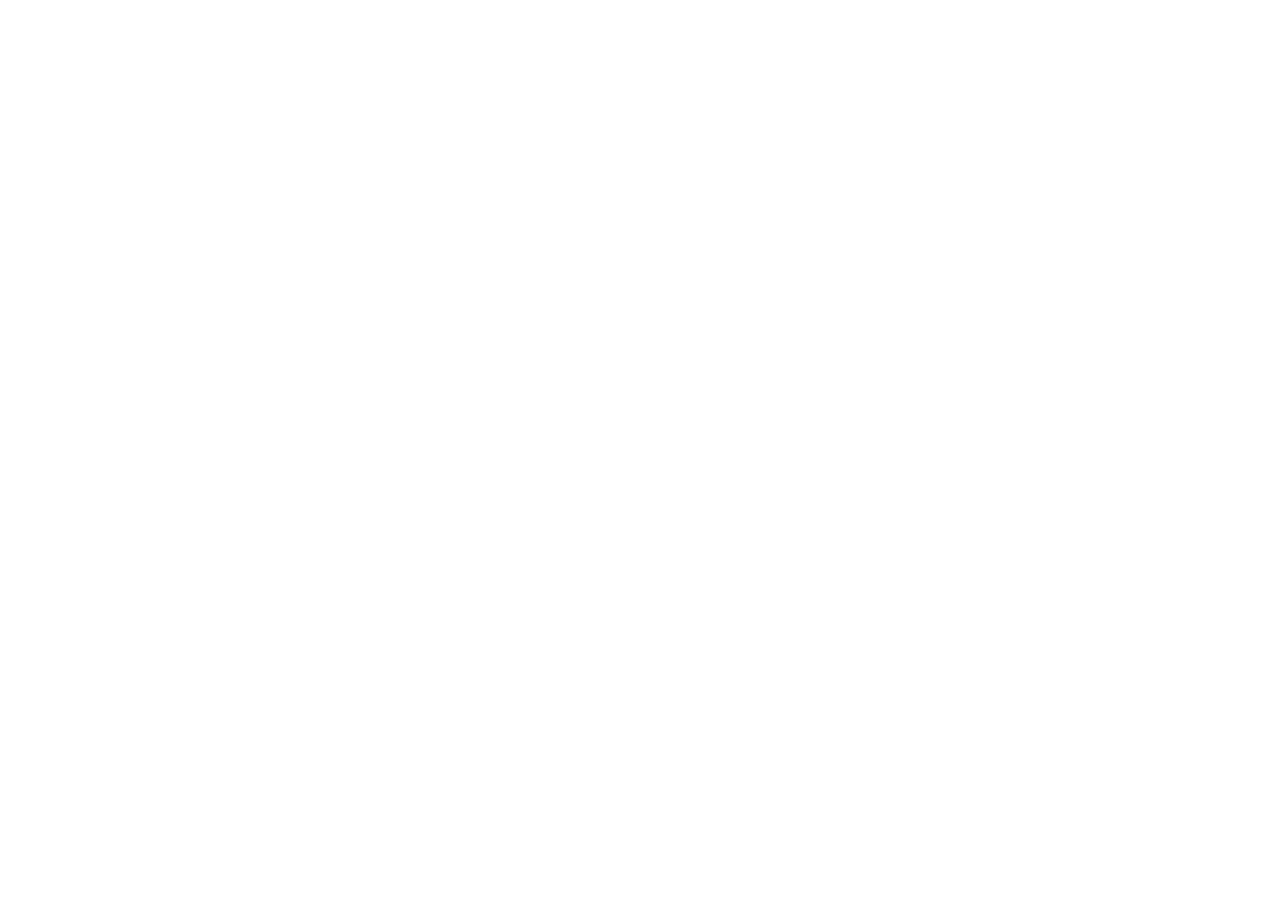
==== index.html @ 3af9a2d9 "Vale failinime korrigeerimine" ====
<!DOCTYPE html>
<html lang="en">
<head>
    <meta charset="UTF-8">
    <meta name="viewport" content="width=device-width, initial-scale=1.0">
    <link rel="stylesheet" href="/styles.css">
    <title>Kriisiplaan</title>
</head>
<body>
    
</body>
</html>
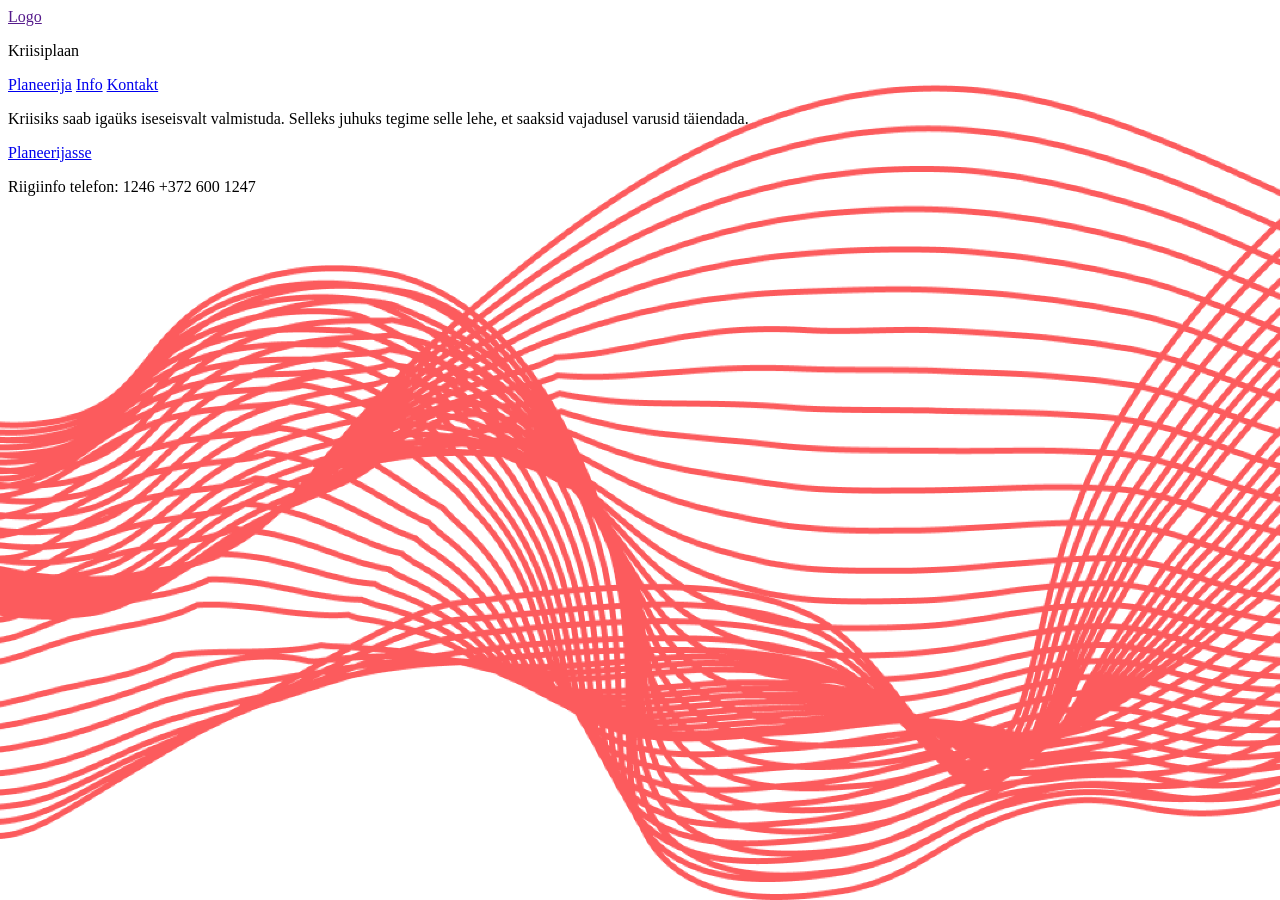
==== commit 7551e44a: "Initial index.html" ====
--- a/index.html
+++ b/index.html
@@ -1,12 +1,33 @@
 <!DOCTYPE html>
 <html lang="en">
-<head>
-    <meta charset="UTF-8">
-    <meta name="viewport" content="width=device-width, initial-scale=1.0">
-    <link rel="stylesheet" href="/styles.css">
-    <title>Kriisiplaan</title>
-</head>
-<body>
-    
-</body>
+    <head>
+        <meta charset="UTF-8">
+        <meta name="viewport" content="width=device-width, initial-scale=1.0">
+        <link rel="stylesheet" href="/style.css">
+        <title>Kriisiplaan</title>
+    </head>
+    <body>
+
+        <header>
+            <nav class="container">
+                <a class="logo" href="">Logo</a>
+                <p>Kriisiplaan</p>
+                <div class="links">
+                    <a href="planeerija.html">Planeerija</a>
+                    <a href="info.html">Info</a>
+                    <a href="kontakt.html">Kontakt</a>
+                </div>
+            </nav>
+
+            <section>
+                <p>Kriisiks saab igaüks iseseisvalt valmistuda. Selleks juhuks tegime selle lehe, et saaksid vajadusel varusid täiendada.</p>
+                <a href="planeerija.html">Planeerijasse</a>
+            </section>
+        </main>
+
+        <footer>
+            <p>Riigiinfo telefon: 1246
++372 600 1247</p>
+        </footer>
+    </body>
 </html>
--- a/style.css
+++ b/style.css
@@ -0,0 +1,3 @@
+body {
+    background: url("assets/background.png") center / cover no-repeat fixed;
+}
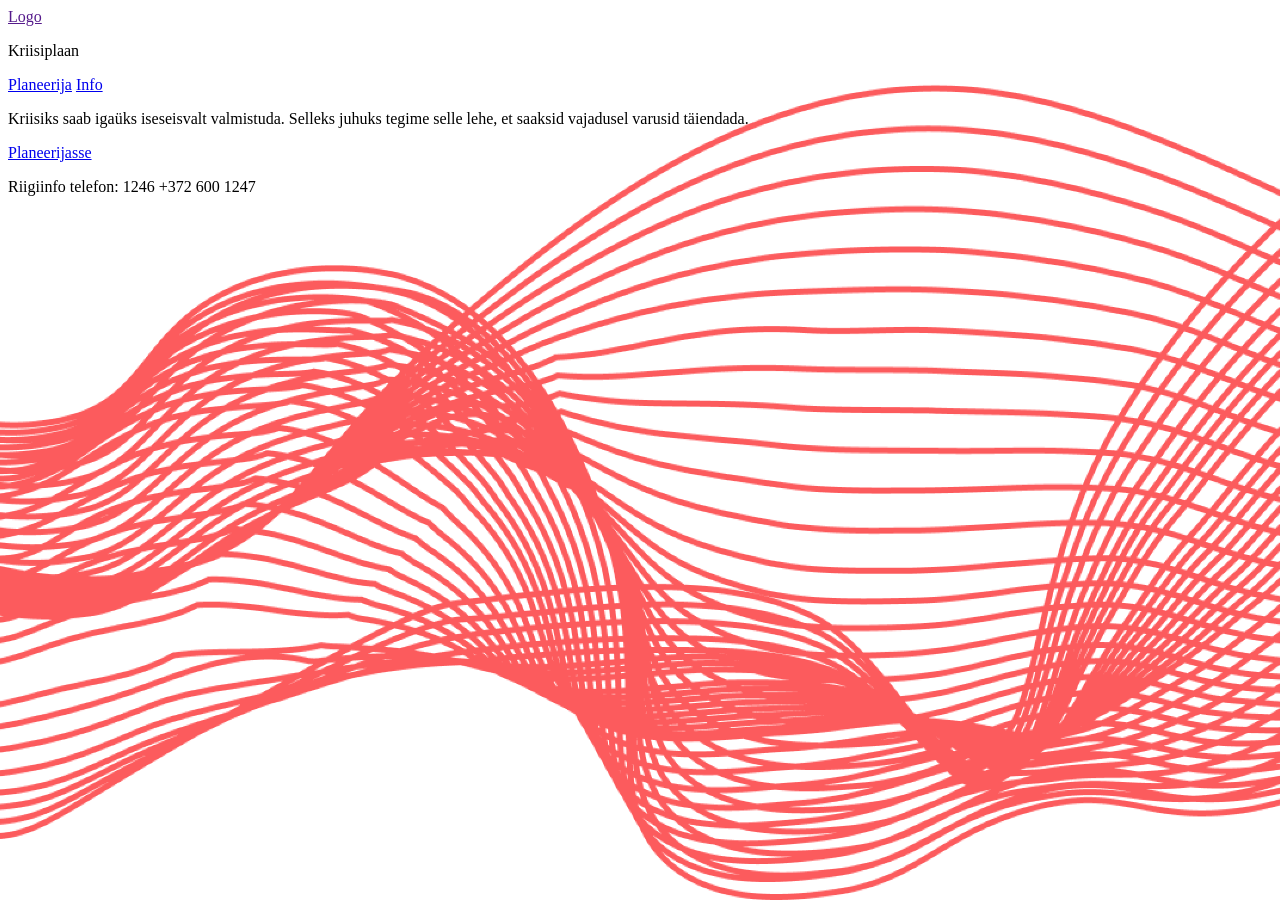
==== commit b969a2c9: "Update: from 3 to 2 subpages" ====
--- a/index.html
+++ b/index.html
@@ -14,8 +14,7 @@
                 <p>Kriisiplaan</p>
                 <div class="links">
                     <a href="planeerija.html">Planeerija</a>
-                    <a href="info.html">Info</a>
-                    <a href="kontakt.html">Kontakt</a>
+                    <a href="lisainfo.html">Info</a>
                 </div>
             </nav>
 
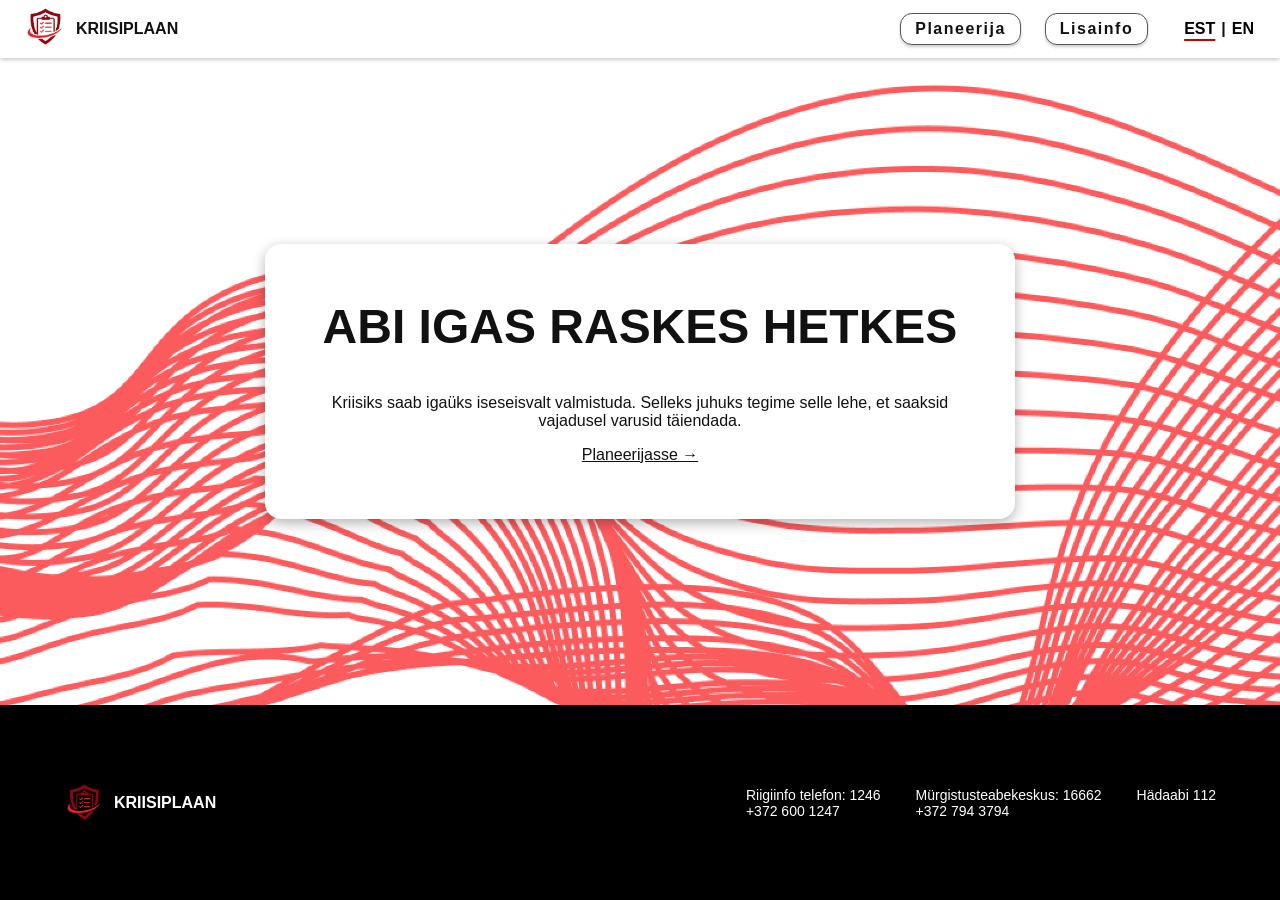
==== commit ec826800: "Big update" ====
--- a/index.html
+++ b/index.html
@@ -1,32 +1,78 @@
+
 <!DOCTYPE html>
-<html lang="en">
-    <head>
-        <meta charset="UTF-8">
-        <meta name="viewport" content="width=device-width, initial-scale=1.0">
-        <link rel="stylesheet" href="/style.css">
-        <title>Kriisiplaan</title>
-    </head>
-    <body>
+<html lang="et">
+<head>
+    <meta charset="UTF-8">
+    <meta name="viewport" content="width=device-width, initial-scale=1.0">
+    <title>Kriisiplaan – Avaleht</title>
+    <link rel="stylesheet" href="style.css">
+    <script src="script.js" defer></script>
+</head>
 
-        <header>
-            <nav class="container">
-                <a class="logo" href="">Logo</a>
-                <p>Kriisiplaan</p>
-                <div class="links">
-                    <a href="planeerija.html">Planeerija</a>
-                    <a href="lisainfo.html">Info</a>
-                </div>
-            </nav>
+<body class="page-home">
 
-            <section>
-                <p>Kriisiks saab igaüks iseseisvalt valmistuda. Selleks juhuks tegime selle lehe, et saaksid vajadusel varusid täiendada.</p>
-                <a href="planeerija.html">Planeerijasse</a>
-            </section>
-        </main>
+    <header>
+        <div class="brand">
+            <a href="index.html">
+                <img src="assets/logo-removebg-preview.png"
+                     alt="Kriisiplaan logo"
+                     class="logo">
+            </a>
+            <span>KRIISIPLAAN</span>
+        </div>
 
-        <footer>
-            <p>Riigiinfo telefon: 1246
-+372 600 1247</p>
-        </footer>
-    </body>
-</html>+        <nav>
+            <a href="planeerija.html">Planeerija</a>
+            <a href="lisainfo.html">Lisainfo</a>
+        </nav>
+
+        <div class="language">
+            <button type="button" class="active" lang="et">EST</button>
+            <span>|</span>
+            <button type="button" lang="en">EN</button>
+        </div>
+    </header>
+
+    <main>
+        <div class="wave-background" aria-hidden="true"></div>
+
+        <section class="hero">
+            <h1>ABI IGAS RASKES HETKES</h1>
+
+            <p>
+                Kriisiks saab igaüks iseseisvalt valmistuda.
+                Selleks juhuks tegime selle lehe, et saaksid
+                vajadusel varusid täiendada.
+            </p>
+
+            <a href="planeerija.html" class="hero-link">
+                Planeerijasse &rarr;
+            </a>
+        </section>
+    </main>
+
+    <footer>
+        <div class="footer-brand">
+            <img src="assets/logo-removebg-preview.png"
+                 alt="Kriisiplaan logo"
+                 class="logo">
+            <span>KRIISIPLAAN</span>
+        </div>
+
+        <div class="footer-contacts">
+            <p>
+                Riigiinfo telefon: 1246<br>
+                +372 600 1247
+            </p>
+
+            <p>
+                Mürgistusteabekeskus: 16662<br>
+                +372 794 3794
+            </p>
+
+            <p>Hädaabi 112</p>
+        </div>
+    </footer>
+
+</body>
+</html>
--- a/style.css
+++ b/style.css
@@ -1,3 +1,776 @@
+/* =========================================
+   KRIISIPLAAN – ÜHINE STYLE.CSS
+   index.html
+   planeerija.html
+   lisainfo.html
+========================================= */
+
+/* VÄRVID JA MUUTUJAD */
+
+:root {
+    --primary: #c60000;
+    --primary-dark: #900000;
+    --primary-light: #ff555b;
+
+    --background: #ffffff;
+    --surface: #ffffff;
+    --surface-light: #fff5f5;
+
+    --text: #111111;
+    --text-muted: #555555;
+
+    --border: #dddddd;
+    --shadow: 0 4px 13px rgba(0, 0, 0, 0.3);
+
+    --radius: 16px;
+    --content-width: 1200px;
+}
+
+/* =========================================
+   ÜLDISED STIILID
+========================================= */
+
+* {
+    box-sizing: border-box;
+}
+
+html {
+    scroll-behavior: smooth;
+}
+
 body {
+    margin: 0;
+    min-height: 100vh;
+
+    display: flex;
+    flex-direction: column;
+
+    font-family: Arial, Helvetica, sans-serif;
+    color: var(--text);
     background: url("assets/background.png") center / cover no-repeat fixed;
-}+}
+
+button,
+input,
+select,
+textarea {
+    font: inherit;
+}
+
+button {
+    cursor: pointer;
+}
+
+a {
+    color: inherit;
+}
+
+img {
+    max-width: 100%;
+}
+
+[hidden] {
+    display: none !important;
+}
+
+/* =========================================
+   ÜHINE PÄIS
+========================================= */
+
+header {
+    width: 100%;
+    min-height: 54px;
+
+    display: flex;
+    align-items: center;
+    justify-content: space-between;
+    gap: 24px;
+
+    padding: 6px 24px;
+    background: white;
+    box-shadow: 0 2px 4px #0003;
+
+    position: relative;
+    z-index: 10;
+}
+
+.brand,
+.footer-brand {
+    display: flex;
+    align-items: center;
+    gap: 10px;
+    font-weight: bold;
+}
+
+.brand {
+    font-size: 16px;
+}
+
+.logo {
+    width: 42px;
+    height: 42px;
+    object-fit: contain;
+}
+
+/* NAVIGATSIOON */
+
+nav {
+    display: flex;
+    align-items: center;
+    gap: 24px;
+    margin-left: auto;
+}
+
+nav a {
+    display: inline-block;
+    padding: 6px 14px;
+
+    border: 1px solid #555;
+    border-radius: 12px;
+    background: #fff;
+
+    text-decoration: none;
+    font-weight: bold;
+    letter-spacing: 1.5px;
+
+    box-shadow: 0 2px 3px #0003;
+    transition: background 0.2s;
+}
+
+nav a:hover {
+    background: var(--surface-light);
+}
+
+nav a[aria-current="page"] {
+    border-color: var(--primary);
+    color: var(--primary);
+}
+
+/* KEELEVALIK */
+
+.language {
+    display: flex;
+    align-items: center;
+    gap: 4px;
+    margin-left: 10px;
+    font-weight: bold;
+}
+
+.language button {
+    padding: 4px 2px;
+    border: none;
+    background: none;
+    font-weight: bold;
+}
+
+.language button.active {
+    text-decoration: underline var(--primary) 2px;
+    text-underline-offset: 5px;
+}
+
+/* =========================================
+   ÜHINE TAUST JA SISU
+========================================= */
+
+main {
+    position: relative;
+    flex: 1;
+    width: 100%;
+    isolation: isolate;
+}
+
+.wave-background {
+    position: absolute;
+    top: 80px;
+    left: 0;
+
+    width: 100%;
+    height: 580px;
+
+    background-image: url("images/background.svg");
+    background-repeat: no-repeat;
+    background-size: cover;
+    background-position: center;
+
+    pointer-events: none;
+    z-index: -1;
+}
+
+.container {
+    width: min(90%, var(--content-width));
+    margin-inline: auto;
+}
+
+/* ÜHINE KAARDI KUJUNDUS */
+
+.card {
+    background: var(--surface);
+    border-radius: var(--radius);
+    box-shadow: var(--shadow);
+    padding: 32px;
+}
+
+/* ÜHISED NUPUD */
+
+.btn {
+    display: inline-block;
+    padding: 12px 24px;
+
+    border: none;
+    border-radius: 8px;
+
+    text-align: center;
+    text-decoration: none;
+    font-size: 16px;
+    font-weight: bold;
+
+    transition: background 0.2s;
+}
+
+.btn-primary {
+    background: var(--primary);
+    color: white;
+}
+
+.btn-primary:hover {
+    background: var(--primary-dark);
+}
+
+.btn-secondary {
+    background: white;
+    color: var(--primary);
+    border: 1px solid var(--primary);
+}
+
+.btn-secondary:hover {
+    background: var(--surface-light);
+}
+
+/* =========================================
+   AVALEHT – index.html
+========================================= */
+
+.page-home main {
+    display: flex;
+    align-items: center;
+    justify-content: center;
+    padding: 100px 20px;
+}
+
+.hero {
+    justify-content: center;
+    position: relative;
+    z-index: 1;
+
+    max-width: 750px;
+    padding: 55px 45px;
+
+    background: white;
+    border-radius: var(--radius);
+    box-shadow: var(--shadow);
+
+    text-align: center;
+}
+
+.hero h1 {
+    margin-top: 0;
+    font-size: clamp(32px, 5vw, 48px);
+}
+
+
+.hero-actions {
+    display: flex;
+    justify-content: center;
+    flex-wrap: wrap;
+    gap: 16px;
+    margin-top: 30px;
+}
+
+/* =========================================
+   PLANEERIJA – planeerija.html
+========================================= */
+
+.page-planner main {
+    display: flex;
+    align-items: flex-start;
+    justify-content: center;
+
+    padding: 220px 20px 76px;
+}
+
+.planner {
+    position: relative;
+    z-index: 1;
+
+    width: 590px;
+    max-width: 100%;
+    min-height: 825px;
+
+    padding: 55px 40px 40px;
+
+    background: white;
+    border-radius: var(--radius);
+    box-shadow: 0 4px 13px #0008;
+}
+
+.planner h1 {
+    margin: 0 0 95px;
+    text-align: center;
+    font-size: 38px;
+}
+
+.form-content {
+    max-width: 300px;
+}
+
+.field {
+    margin-bottom: 55px;
+}
+
+.field > label {
+    display: block;
+    margin-bottom: 14px;
+    font-size: 29px;
+}
+
+/* LOENDUR */
+
+.counter {
+    display: flex;
+    align-items: center;
+    gap: 10px;
+    padding-left: 20px;
+}
+
+.counter button {
+    border: none;
+    background: transparent;
+    font-size: 32px;
+}
+
+.counter button:hover {
+    color: var(--primary);
+}
+
+.counter input {
+    width: 78px;
+    height: 44px;
+    padding: 5px;
+
+    border: none;
+    background: white;
+    box-shadow: 0 2px 9px #0003;
+
+    font-size: 29px;
+    text-align: center;
+    appearance: textfield;
+}
+
+.counter input::-webkit-inner-spin-button,
+.counter input::-webkit-outer-spin-button {
+    -webkit-appearance: none;
+    margin: 0;
+}
+
+/* LEIBKONNA VALIK */
+
+#household-button {
+    width: 248px;
+    min-height: 45px;
+    padding: 10px 16px;
+
+    border: none;
+    border-radius: 4px;
+
+    background: white;
+    text-align: left;
+    font-size: 18px;
+
+    box-shadow: 0 2px 9px #0003;
+}
+
+#household-button:hover {
+    box-shadow: 0 3px 12px #c600004d;
+}
+
+/* KRIISITÜÜBI VALIK */
+
+.crisis-select {
+    width: 248px;
+    height: 44px;
+    padding: 0 12px;
+
+    border: none;
+    border-radius: 3px;
+
+    background: white;
+    box-shadow: 0 2px 9px #0003;
+
+    font-size: 18px;
+    cursor: pointer;
+}
+
+/* PLANEERIJA NUPP */
+
+.start-button {
+    display: block;
+    margin: 95px auto 0;
+    padding: 12px 28px;
+
+    background: var(--primary);
+    color: white;
+
+    border: none;
+    border-radius: 8px;
+    font-size: 18px;
+    font-weight: bold;
+}
+
+.start-button:hover {
+    background: var(--primary-dark);
+}
+
+/* =========================================
+   LEIBKONNA MODAALAKEN
+========================================= */
+
+#household-modal {
+    width: min(90%, 440px);
+    max-height: 90vh;
+    padding: 32px;
+
+    border: none;
+    border-radius: 16px;
+    background: white;
+    color: var(--text);
+
+    box-shadow: 0 8px 35px #0005;
+}
+
+#household-modal::backdrop {
+    background: rgba(0, 0, 0, 0.55);
+}
+
+#household-modal h2 {
+    margin: 0 0 30px;
+    font-size: 26px;
+    text-align: center;
+}
+
+.modal-row {
+    display: flex;
+    align-items: center;
+    gap: 12px;
+    margin: 25px 0;
+}
+
+.modal-row label {
+    flex: 1;
+    font-size: 18px;
+}
+
+.modal-row button {
+    width: 34px;
+    height: 34px;
+
+    border: 1px solid var(--primary);
+    border-radius: 7px;
+
+    background: white;
+    color: var(--primary);
+    font-size: 23px;
+}
+
+.modal-row button:hover {
+    background: var(--primary);
+    color: white;
+}
+
+.modal-row input {
+    width: 45px;
+    padding: 5px 0;
+
+    border: none;
+    font-size: 22px;
+    text-align: center;
+    appearance: textfield;
+}
+
+#household-confirm,
+#household-cancel {
+    padding: 10px 18px;
+    border-radius: 7px;
+    font-size: 16px;
+}
+
+#household-confirm {
+    background: var(--primary);
+    color: white;
+    border: 1px solid var(--primary);
+}
+
+#household-confirm:hover {
+    background: var(--primary-dark);
+}
+
+#household-cancel {
+    margin-left: 8px;
+    background: white;
+    border: 1px solid #aaa;
+}
+
+/* =========================================
+   LISAINFO – lisainfo.html
+========================================= */
+
+.page-info main {
+    display: flex;
+    justify-content: center;
+    padding: 100px 20px;
+}
+
+.info-container {
+    position: relative;
+    z-index: 1;
+
+    width: min(100%, 1000px);
+    margin: 0 auto;
+}
+
+.info-container > h1 {
+    margin-bottom: 35px;
+    font-size: 38px;
+    text-align: center;
+}
+
+.info-grid {
+    display: grid;
+    grid-template-columns: repeat(2, minmax(0, 1fr));
+    gap: 24px;
+}
+
+.info-card {
+    padding: 30px;
+    background: white;
+
+    border-radius: 12px;
+    box-shadow: var(--shadow);
+}
+
+.info-card h2 {
+    margin-top: 0;
+    color: var(--primary);
+}
+
+.info-card p {
+    line-height: 1.7;
+}
+
+.info-card ul {
+    line-height: 1.9;
+}
+
+/* =========================================
+   ÜHINE JALUS
+========================================= */
+
+footer {
+    min-height: 195px;
+
+    display: flex;
+    align-items: center;
+    justify-content: space-between;
+    gap: 30px;
+
+    padding: 35px 5%;
+    background: #000;
+    color: #fff;
+}
+
+.footer-brand {
+    flex-shrink: 0;
+}
+
+.footer-brand .logo {
+    width: 40px;
+    height: 40px;
+}
+
+.footer-contacts {
+    display: flex;
+    justify-content: center;
+    flex-wrap: wrap;
+    gap: 35px;
+    font-size: 14px;
+}
+
+.footer-contacts p {
+    margin: 0;
+}
+
+.footer-contacts a {
+    color: white;
+    text-decoration: none;
+}
+
+.footer-contacts a:hover {
+    text-decoration: underline;
+}
+
+/* =========================================
+   LIGIPÄÄSETAVUS
+========================================= */
+
+button:focus-visible,
+a:focus-visible,
+input:focus-visible,
+select:focus-visible {
+    outline: 2px solid var(--primary);
+    outline-offset: 3px;
+}
+
+/* =========================================
+   TAHVELARVUTID
+========================================= */
+
+@media (max-width: 768px) {
+
+    header {
+        flex-wrap: wrap;
+        padding: 10px 16px;
+    }
+
+    nav {
+        gap: 12px;
+    }
+
+    nav a {
+        font-size: 13px;
+        letter-spacing: 1px;
+    }
+
+    .page-planner main {
+        padding: 140px 16px 60px;
+    }
+
+    .planner {
+        width: 100%;
+        max-width: 590px;
+        min-height: 750px;
+        padding: 40px 28px;
+    }
+
+    .planner h1 {
+        font-size: 32px;
+        margin-bottom: 70px;
+    }
+
+    .field > label {
+        font-size: 25px;
+    }
+
+    .info-grid {
+        grid-template-columns: 1fr;
+    }
+
+    footer {
+        flex-direction: column;
+        align-items: flex-start;
+    }
+}
+
+/* =========================================
+   MOBIIL
+========================================= */
+
+@media (max-width: 480px) {
+
+    header {
+        justify-content: center;
+        gap: 12px;
+    }
+
+    .brand {
+        width: 100%;
+        justify-content: center;
+    }
+
+    nav {
+        margin-left: 0;
+    }
+
+    .language {
+        margin-left: 0;
+    }
+
+    .wave-background {
+        top: 30px;
+        height: 370px;
+    }
+
+    .page-home main {
+        padding: 65px 12px;
+    }
+
+    .hero {
+        padding: 35px 22px;
+    }
+
+    .page-planner main {
+        padding: 95px 12px 45px;
+    }
+
+    .planner {
+        min-height: 690px;
+        padding: 35px 24px;
+        border-radius: 12px;
+    }
+
+    .planner h1 {
+        font-size: 28px;
+        margin-bottom: 60px;
+    }
+
+    .field {
+        margin-bottom: 45px;
+    }
+
+    .field > label {
+        font-size: 23px;
+    }
+
+    #household-button,
+    .crisis-select {
+        width: 100%;
+    }
+
+    .start-button {
+        margin-top: 70px;
+        font-size: 16px;
+    }
+
+    #household-modal {
+        padding: 24px 18px;
+    }
+
+    .modal-row {
+        gap: 8px;
+    }
+
+    .modal-row label {
+        font-size: 16px;
+    }
+
+    .page-info main {
+        padding: 65px 12px;
+    }
+
+    .info-card {
+        padding: 22px;
+    }
+
+    .footer-contacts {
+        flex-direction: column;
+        gap: 12px;
+    }
+}
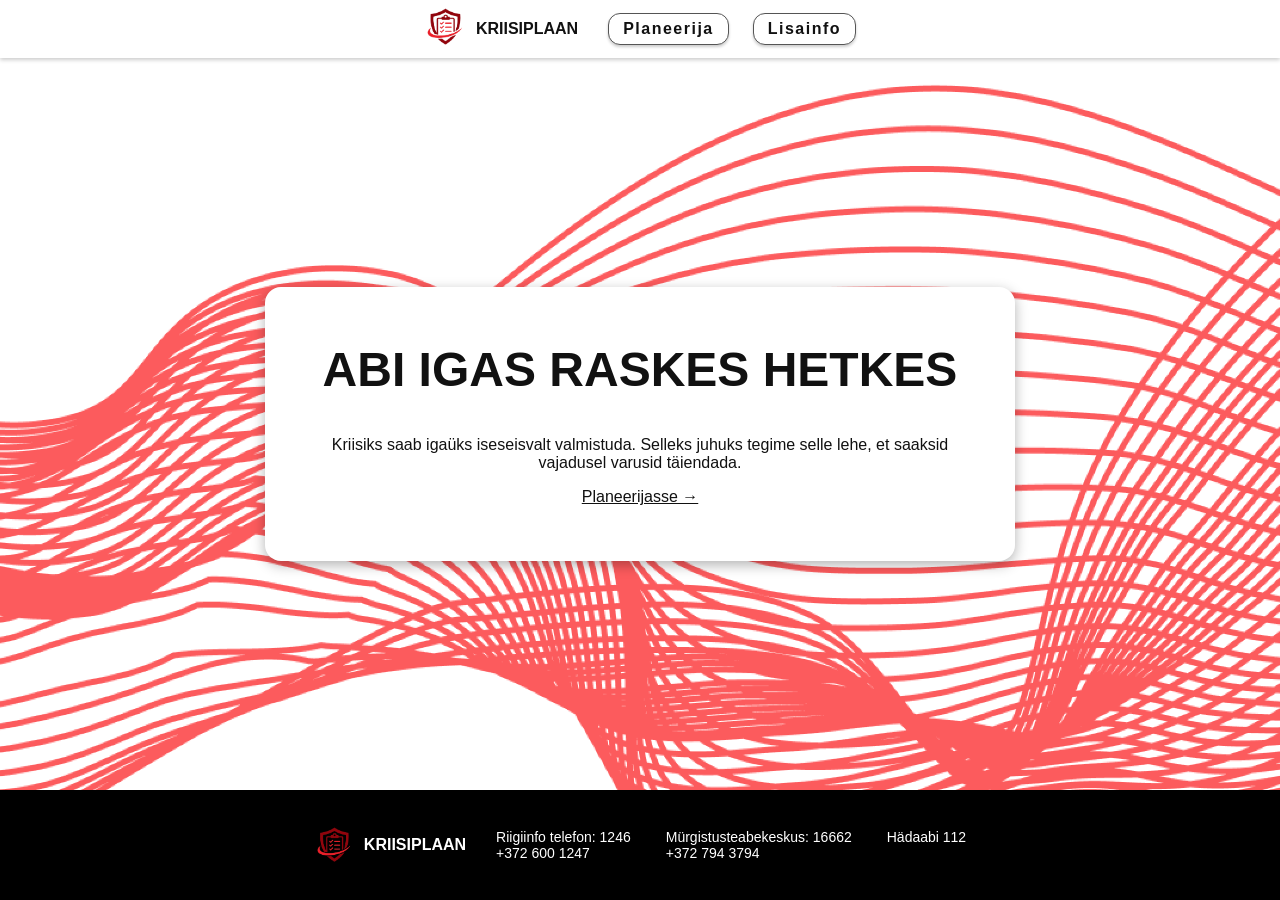
==== commit c6725b1f: "some fixes" ====
--- a/index.html
+++ b/index.html
@@ -25,12 +25,6 @@
             <a href="planeerija.html">Planeerija</a>
             <a href="lisainfo.html">Lisainfo</a>
         </nav>
-
-        <div class="language">
-            <button type="button" class="active" lang="et">EST</button>
-            <span>|</span>
-            <button type="button" lang="en">EN</button>
-        </div>
     </header>
 
     <main>
--- a/style.css
+++ b/style.css
@@ -82,9 +82,9 @@
     min-height: 54px;
 
     display: flex;
+    justify-content: center;
     align-items: center;
-    justify-content: space-between;
-    gap: 24px;
+    gap: 30px;
 
     padding: 6px 24px;
     background: white;
@@ -118,7 +118,7 @@
     display: flex;
     align-items: center;
     gap: 24px;
-    margin-left: auto;
+    margin-left: 0;
 }
 
 nav a {
@@ -570,16 +570,86 @@
     line-height: 1.9;
 }
 
+
+/* =====================================
+   LISAINFO – LINKIDE KUJUNDUS
+===================================== */
+
+.page-info .info-card a {
+    display: inline-flex;
+    align-items: center;
+    gap: 10px;
+
+    padding: 12px 18px;
+    margin: 8px 8px 8px 0;
+
+    background: #fff5f5;
+    color: #b90000;
+
+    border: 1px solid #ffd0d0;
+    border-radius: 10px;
+
+    font-size: 15px;
+    font-weight: 600;
+    text-decoration: none;
+
+    transition:
+        background-color 0.2s ease,
+        color 0.2s ease,
+        box-shadow 0.2s ease,
+        transform 0.2s ease;
+}
+
+/* External link arrow */
+
+.page-info .info-card a::after {
+    content: "↗";
+    font-size: 18px;
+    font-weight: bold;
+}
+
+/* Hover effect */
+
+.page-info .info-card a:hover {
+    background: #c60000;
+    color: #ffffff;
+    border-color: #c60000;
+
+    transform: translateY(-2px);
+    box-shadow: 0 5px 12px rgba(198, 0, 0, 0.22);
+}
+
+/* Keyboard navigation */
+
+.page-info .info-card a:focus-visible {
+    outline: 3px solid #c60000;
+    outline-offset: 3px;
+}
+
+/* Click effect */
+
+.page-info .info-card a:active {
+    transform: translateY(0);
+}
+
+/* Mobile layout */
+
+@media (max-width: 480px) {
+    .page-info .info-card a {
+        max-width: 100%;
+        font-size: 14px;
+        padding: 11px 14px;
+    }
+}
+
 /* =========================================
    ÜHINE JALUS
 ========================================= */
 
 footer {
-    min-height: 195px;
-
     display: flex;
     align-items: center;
-    justify-content: space-between;
+    justify-content: center;
     gap: 30px;
 
     padding: 35px 5%;
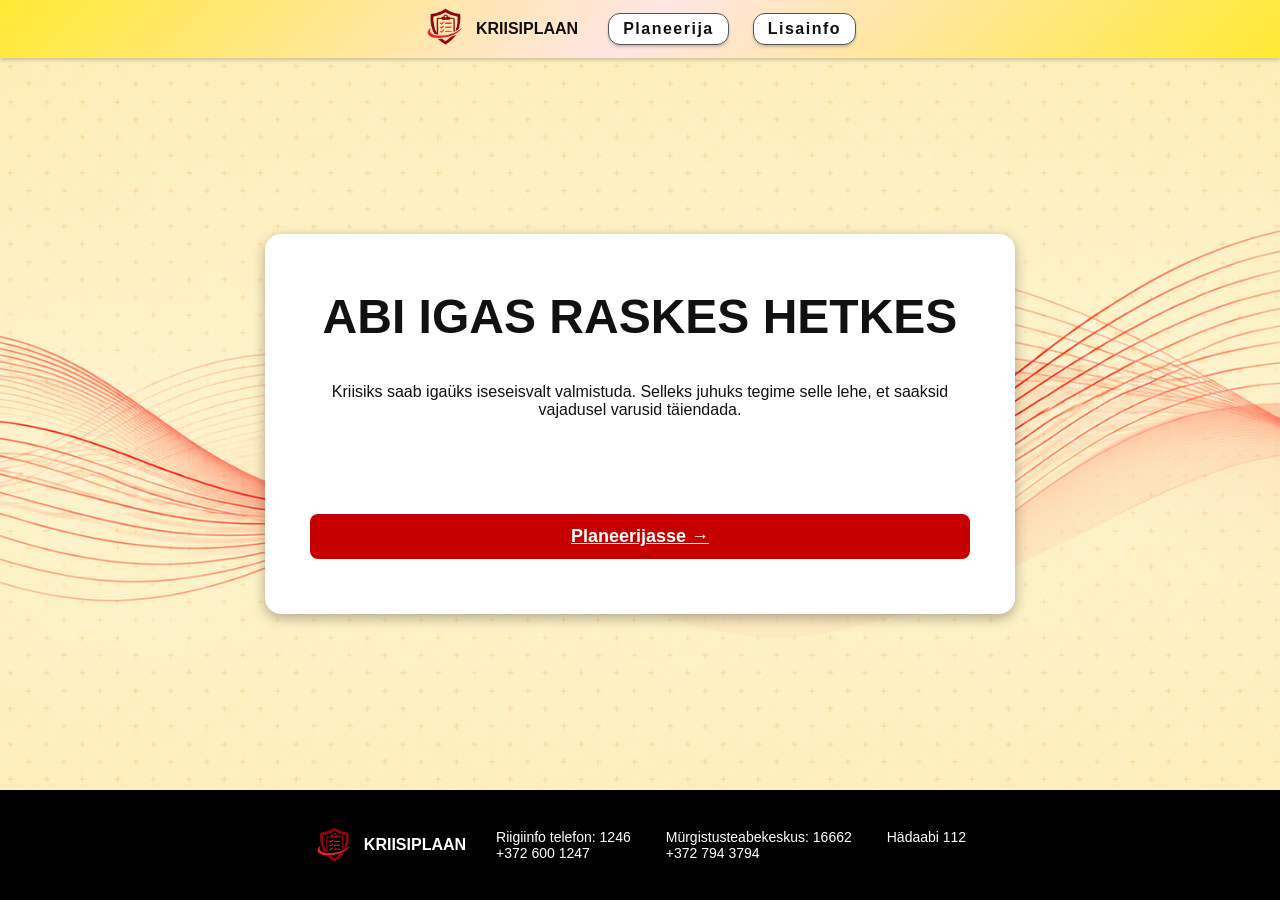
==== commit f226dfe9: "design and layout improvements" ====
--- a/index.html
+++ b/index.html
@@ -4,7 +4,7 @@
 <head>
     <meta charset="UTF-8">
     <meta name="viewport" content="width=device-width, initial-scale=1.0">
-    <title>Kriisiplaan – Avaleht</title>
+    <title>Kriisiplaan | Avaleht</title>
     <link rel="stylesheet" href="style.css">
     <script src="script.js" defer></script>
 </head>
@@ -28,8 +28,6 @@
     </header>
 
     <main>
-        <div class="wave-background" aria-hidden="true"></div>
-
         <section class="hero">
             <h1>ABI IGAS RASKES HETKES</h1>
 
@@ -39,9 +37,7 @@
                 vajadusel varusid täiendada.
             </p>
 
-            <a href="planeerija.html" class="hero-link">
-                Planeerijasse &rarr;
-            </a>
+            <a href="planeerija.html" class="start-button">Planeerijasse &rarr;</a>
         </section>
     </main>
 
--- a/style.css
+++ b/style.css
@@ -87,7 +87,12 @@
     gap: 30px;
 
     padding: 6px 24px;
-    background: white;
+    background: linear-gradient(
+        135deg,
+        #ffea32 0%,
+        #ffe5e5 50%,
+        #ffea32 100%
+    );
     box-shadow: 0 2px 4px #0003;
 
     position: relative;
@@ -179,23 +184,6 @@
     isolation: isolate;
 }
 
-.wave-background {
-    position: absolute;
-    top: 80px;
-    left: 0;
-
-    width: 100%;
-    height: 580px;
-
-    background-image: url("images/background.svg");
-    background-repeat: no-repeat;
-    background-size: cover;
-    background-position: center;
-
-    pointer-events: none;
-    z-index: -1;
-}
-
 .container {
     width: min(90%, var(--content-width));
     margin-inline: auto;
@@ -295,7 +283,7 @@
     align-items: flex-start;
     justify-content: center;
 
-    padding: 220px 20px 76px;
+    padding: 50px 20px 70px;
 }
 
 .planner {
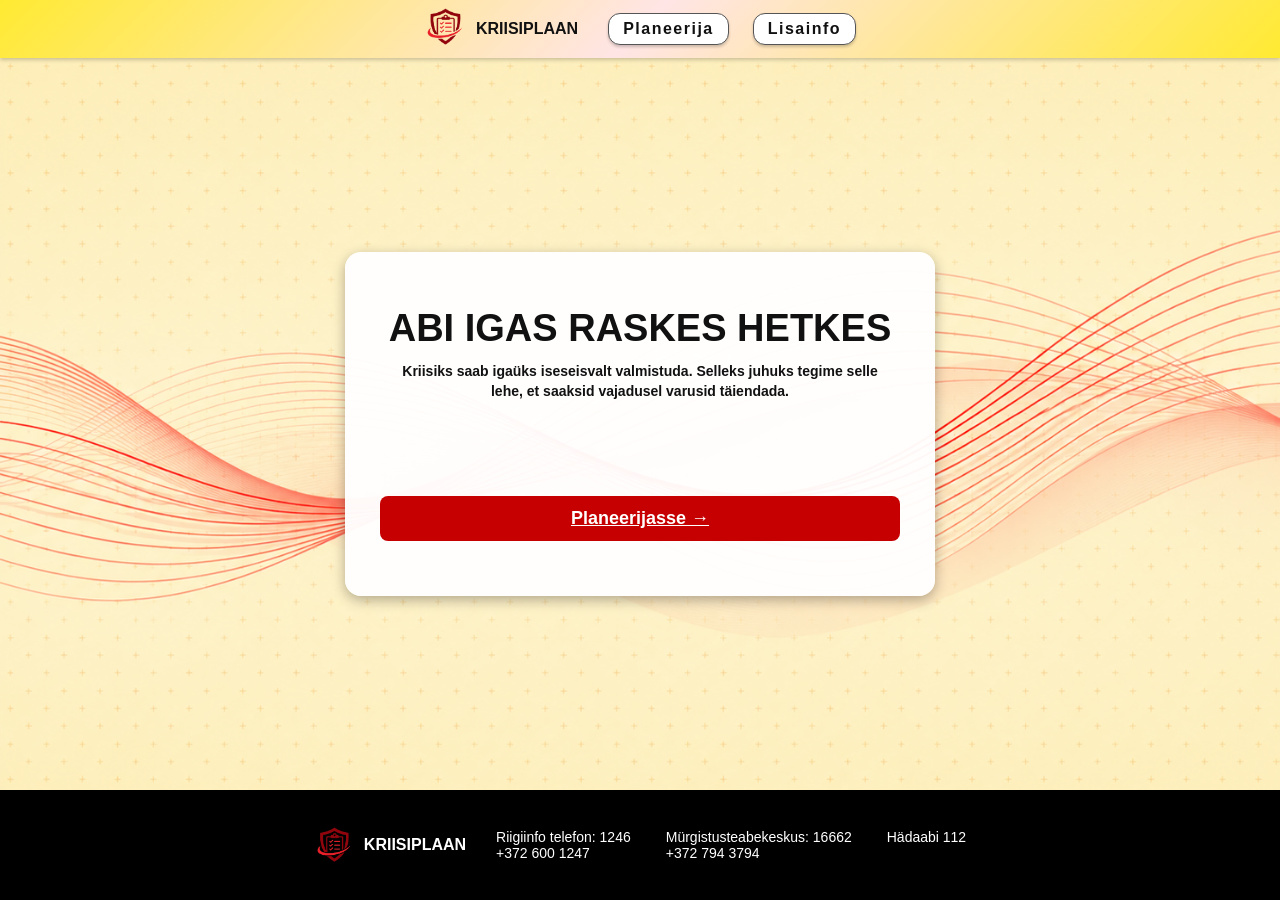
==== commit 767be741: "major functionality overhaul" ====
--- a/index.html
+++ b/index.html
@@ -1,4 +1,3 @@
-
 <!DOCTYPE html>
 <html lang="et">
 <head>
--- a/style.css
+++ b/style.css
@@ -1,834 +1,538 @@
+/* KRIISIPLAAN — shared stylesheet
+   index.html · planeerija.html · lisainfo.html */
+
+:root {
+  --primary: #c60000;
+  --primary-dark: #900000;
+  --primary-light: #ff555b;
+  --surface: #fff;
+  --surface-light: #fff5f5;
+  --text: #111;
+  --text-muted: #555;
+  --border: #ddd;
+  --shadow: 0 4px 13px rgb(0 0 0 / 30%);
+  --radius: 16px;
+  --content-width: 1200px;
+}
+
+/* Global */
+*, *::before, *::after { box-sizing: border-box; }
+html { scroll-behavior: smooth; }
+body {
+  display: flex;
+  flex-direction: column;
+  min-height: 100vh;
+  margin: 0;
+  color: var(--text);
+  font-family: Arial, Helvetica, sans-serif;
+  background: #fff url("assets/background.png") center / cover no-repeat fixed;
+}
+button, input, select, textarea { font: inherit; }
+button { cursor: pointer; }
+a { color: inherit; }
+img { max-width: 100%; }
+[hidden] { display: none !important; }
+:where(button, a, input, select, textarea):focus-visible {
+  outline: 2px solid var(--primary);
+  outline-offset: 3px;
+}
+
+/* Shared header */
+header {
+  position: relative;
+  z-index: 10;
+  display: flex;
+  align-items: center;
+  justify-content: center;
+  flex-wrap: wrap;
+  gap: 30px;
+  width: 100%;
+  min-height: 54px;
+  padding: 6px 24px;
+  background: linear-gradient(135deg, #ffea32 0%, #ffe5e5 50%, #ffea32 100%);
+  box-shadow: 0 2px 4px rgb(0 0 0 / 20%);
+}
+.brand, .footer-brand {
+  display: flex;
+  align-items: center;
+  gap: 10px;
+  font-weight: 700;
+}
+.brand { font-size: 16px; }
+.logo { width: 42px; height: 42px; object-fit: contain; }
+nav { display: flex; flex-wrap: wrap; align-items: center; gap: 24px; }
+nav a {
+  display: inline-block;
+  padding: 6px 14px;
+  border: 1px solid #555;
+  border-radius: 12px;
+  background: #fff;
+  box-shadow: 0 2px 3px rgb(0 0 0 / 20%);
+  font-weight: 700;
+  letter-spacing: 1.5px;
+  text-decoration: none;
+  transition: background-color .2s;
+}
+nav a:hover { background: var(--surface-light); }
+nav a[aria-current="page"] { border-color: var(--primary); color: var(--primary); }
+.language { display: flex; align-items: center; gap: 4px; font-weight: 700; }
+.language button { padding: 4px 2px; border: 0; background: transparent; font-weight: 700; }
+.language button.active {
+  text-decoration: underline var(--primary) 2px;
+  text-underline-offset: 5px;
+}
+
+/* Common layout and controls */
+main { position: relative; flex: 1; width: 100%; }
+.container { width: min(90%, var(--content-width)); margin-inline: auto; }
+.card, .hero, .planner, .info-card, #plan-results {
+  border-radius: var(--radius);
+  background: var(--surface);
+  box-shadow: var(--shadow);
+}
+.card { padding: 32px; }
+.btn {
+  display: inline-block;
+  padding: 12px 24px;
+  border: 0;
+  border-radius: 8px;
+  text-align: center;
+  text-decoration: none;
+  font-size: 16px;
+  font-weight: 700;
+  transition: background-color .2s;
+}
+.btn-primary { background: var(--primary); color: #fff; }
+.btn-primary:hover { background: var(--primary-dark); }
+.btn-secondary { border: 1px solid var(--primary); background: #fff; color: var(--primary); }
+.btn-secondary:hover { background: var(--surface-light); }
+
+/* Home: index.html */
+.page-home main {
+  display: flex;
+  align-items: center;
+  justify-content: center;
+  min-height: 695px;
+  padding: 60px 20px;
+}
+.page-home .hero {
+  width: min(100%, 590px);
+  min-height: 295px;
+  padding: 55px 35px;
+  text-align: center;
+  background: rgb(255 255 255 / 96%);
+}
+.page-home .hero h1 { margin: 0 0 12px; font-size: clamp(28px, 4vw, 38px); }
+.page-home .hero p { margin: 0 auto; max-width: 480px; font-size: 14px; font-weight: 700; line-height: 1.4; }
+.hero-actions { display: flex; justify-content: center; flex-wrap: wrap; gap: 16px; margin-top: 20px; }
+.page-home .hero-link {
+  display: inline-block;
+  margin-top: 14px;
+  color: var(--primary);
+  font-size: 14px;
+  font-weight: 700;
+  text-decoration: none;
+}
+.page-home .hero-link:hover { text-decoration: underline; }
+
+/* Planner: planeerija.html */
+.page-planner main {
+  display: flex;
+  flex-direction: column;
+  align-items: center;
+  justify-content: flex-start;
+  gap: 30px;
+  padding: 50px 20px 70px;
+}
+.planner {
+  width: min(100%, 590px);
+  min-height: 825px;
+  padding: 55px 40px 40px;
+  box-shadow: 0 4px 13px rgb(0 0 0 / 50%);
+}
+.planner h1 { margin: 0 0 75px; text-align: center; font-size: 38px; }
+.form-content { max-width: 300px; }
+.field { margin-bottom: 55px; }
+.field > label { display: block; margin-bottom: 14px; font-size: 29px; }
+.counter { display: flex; align-items: center; gap: 10px; padding-left: 20px; }
+.counter button { border: 0; background: transparent; font-size: 32px; }
+.counter button:hover { color: var(--primary); }
+.counter input {
+  width: 78px;
+  height: 44px;
+  padding: 5px;
+  border: 0;
+  background: #fff;
+  box-shadow: 0 2px 9px rgb(0 0 0 / 20%);
+  font-size: 29px;
+  text-align: center;
+  appearance: textfield;
+}
+.counter input::-webkit-inner-spin-button,
+.counter input::-webkit-outer-spin-button,
+.modal-row input::-webkit-inner-spin-button,
+.modal-row input::-webkit-outer-spin-button { -webkit-appearance: none; margin: 0; }
+#household-button, .crisis-select {
+  width: min(100%, 248px);
+  min-height: 44px;
+  padding: 10px 12px;
+  border: 0;
+  border-radius: 4px;
+  background: #fff;
+  box-shadow: 0 2px 9px rgb(0 0 0 / 20%);
+  font-size: 18px;
+}
+#household-button { text-align: left; }
+#household-button:hover { box-shadow: 0 3px 12px rgb(198 0 0 / 30%); }
+.crisis-select { cursor: pointer; }
+.start-button {
+  display: block;
+  margin: 95px auto 0;
+  padding: 12px 28px;
+  border: 0;
+  border-radius: 8px;
+  background: var(--primary);
+  color: #fff;
+  font-size: 18px;
+  font-weight: 700;
+}
+.start-button:hover { background: var(--primary-dark); }
+
+/* Household dialog: intentionally scoped, never style the page inside it */
+#household-modal {
+  position: fixed;
+  inset: 0;
+  width: min(92vw, 480px);
+  max-height: min(90dvh, 620px);
+  margin: auto;
+  padding: 30px;
+  overflow-y: auto;
+  border: 0;
+  border-radius: var(--radius);
+  background: #fff;
+  color: var(--text);
+  box-shadow: 0 8px 35px rgb(0 0 0 / 35%);
+}
+#household-modal:not([open]) { display: none; }
+#household-modal::backdrop { background: rgb(0 0 0 / 55%); }
+#household-modal h2 { margin: 0 0 25px; text-align: center; font-size: 26px; }
+#household-modal .modal-row {
+  display: grid;
+  grid-template-columns: minmax(0, 1fr) 34px 45px 34px;
+  align-items: center;
+  gap: 10px;
+  margin: 20px 0;
+}
+#household-modal .modal-row label { min-width: 0; font-size: 17px; }
+#household-modal .modal-row button {
+  width: 34px;
+  height: 34px;
+  padding: 0;
+  border: 1px solid var(--primary);
+  border-radius: 7px;
+  background: #fff;
+  color: var(--primary);
+  font-size: 23px;
+}
+#household-modal .modal-row button:hover { background: var(--primary); color: #fff; }
+#household-modal .modal-row input {
+  width: 45px;
+  padding: 5px 0;
+  border: 0;
+  background: transparent;
+  font-size: 22px;
+  text-align: center;
+  appearance: textfield;
+}
+#household-confirm, #household-cancel {
+  margin-top: 12px;
+  padding: 10px 18px;
+  border-radius: 7px;
+  font-size: 16px;
+}
+#household-confirm { border: 1px solid var(--primary); background: var(--primary); color: #fff; }
+#household-confirm:hover { background: var(--primary-dark); }
+#household-cancel { margin-left: 8px; border: 1px solid #aaa; background: #fff; }
+#household-cancel:hover { background: #f4f4f4; }
+
+/* Generated plan */
+#plan-results { width: min(100%, 590px); padding: 35px; }
+#plan-results h2 { margin-top: 0; text-align: center; }
+#plan-results h3 { margin-top: 25px; color: var(--primary); }
+#plan-results p { line-height: 1.6; }
+.pet-reminder {
+  margin-top: 25px;
+  padding: 15px;
+  border-left: 4px solid #e69b00;
+  border-radius: 5px;
+  background: #fff5e6;
+}
+
+/* Additional information: lisainfo.html */
+.page-info main { display: flex; justify-content: center; padding: 100px 20px; }
+.info-container { width: min(100%, 1000px); margin-inline: auto; }
+.info-container > h1 { margin: 0 0 35px; text-align: center; font-size: 38px; }
+.info-grid { display: grid; grid-template-columns: repeat(2, minmax(0, 1fr)); gap: 24px; }
+.info-card { padding: 30px; border-radius: 12px; }
+.info-card h2 { margin-top: 0; color: var(--primary); }
+.info-card p { line-height: 1.7; }
+.info-card ul { line-height: 1.9; }
+.page-info .info-card a {
+  display: inline-flex;
+  align-items: center;
+  gap: 10px;
+  max-width: 100%;
+  margin: 8px 8px 8px 0;
+  padding: 12px 18px;
+  border: 1px solid #ffd0d0;
+  border-radius: 10px;
+  background: var(--surface-light);
+  color: #b90000;
+  font-size: 15px;
+  font-weight: 600;
+  text-decoration: none;
+  overflow-wrap: anywhere;
+  transition: background-color .2s, color .2s, box-shadow .2s, transform .2s;
+}
+.page-info .info-card a::after { content: '↗'; font-size: 18px; font-weight: 700; }
+.page-info .info-card a:hover {
+  transform: translateY(-2px);
+  border-color: var(--primary);
+  background: var(--primary);
+  color: #fff;
+  box-shadow: 0 5px 12px rgb(198 0 0 / 22%);
+}
+.page-info .info-card a:active { transform: none; }
+
+/* Shared footer */
+footer {
+  display: flex;
+  align-items: center;
+  justify-content: center;
+  flex-wrap: wrap;
+  gap: 30px;
+  padding: 35px 5%;
+  background: #000;
+  color: #fff;
+}
+.footer-brand { flex-shrink: 0; }
+.footer-brand .logo { width: 40px; height: 40px; }
+.footer-contacts { display: flex; justify-content: center; flex-wrap: wrap; gap: 35px; font-size: 14px; }
+.footer-contacts p { margin: 0; }
+.footer-contacts a { color: #fff; text-decoration: none; }
+.footer-contacts a:hover { text-decoration: underline; }
+
+
 /* =========================================
-   KRIISIPLAAN – ÜHINE STYLE.CSS
-   index.html
-   planeerija.html
-   lisainfo.html
+   RESULTS MODAL
 ========================================= */
 
-/* VÄRVID JA MUUTUJAD */
-
-:root {
-    --primary: #c60000;
-    --primary-dark: #900000;
-    --primary-light: #ff555b;
-
-    --background: #ffffff;
-    --surface: #ffffff;
-    --surface-light: #fff5f5;
-
-    --text: #111111;
-    --text-muted: #555555;
-
-    --border: #dddddd;
-    --shadow: 0 4px 13px rgba(0, 0, 0, 0.3);
-
-    --radius: 16px;
-    --content-width: 1200px;
-}
-
-/* =========================================
-   ÜLDISED STIILID
-========================================= */
-
-* {
-    box-sizing: border-box;
-}
-
-html {
-    scroll-behavior: smooth;
-}
-
-body {
+#results-modal {
+    width: min(92vw, 650px);
+    max-height: 90vh;
+    overflow-y: auto;
+
+    padding: 35px;
+    border: none;
+    border-radius: 16px;
+
+    background: white;
+    color: #111;
+    box-shadow: 0 10px 40px #0005;
+}
+
+#results-modal::backdrop {
+    background: rgba(0, 0, 0, 0.65);
+}
+
+.results-header {
+    text-align: center;
+    border-bottom: 3px solid #c60000;
+    padding-bottom: 15px;
+}
+
+.results-header h2 {
     margin: 0;
-    min-height: 100vh;
-
-    display: flex;
-    flex-direction: column;
-
-    font-family: Arial, Helvetica, sans-serif;
-    color: var(--text);
-    background: url("assets/background.png") center / cover no-repeat fixed;
-}
-
-button,
-input,
-select,
-textarea {
-    font: inherit;
-}
-
-button {
-    cursor: pointer;
-}
-
-a {
-    color: inherit;
-}
-
-img {
-    max-width: 100%;
-}
-
-[hidden] {
-    display: none !important;
-}
-
-/* =========================================
-   ÜHINE PÄIS
-========================================= */
-
-header {
+    font-size: 28px;
+}
+
+.plan-summary {
+    margin: 25px 0;
+}
+
+.plan-summary p {
+    margin: 10px 0;
+}
+
+#results-content h3 {
+    color: #c60000;
+    margin-top: 28px;
+}
+
+.plan-table {
     width: 100%;
-    min-height: 54px;
-
-    display: flex;
-    justify-content: center;
-    align-items: center;
-    gap: 30px;
-
-    padding: 6px 24px;
-    background: linear-gradient(
-        135deg,
-        #ffea32 0%,
-        #ffe5e5 50%,
-        #ffea32 100%
-    );
-    box-shadow: 0 2px 4px #0003;
-
-    position: relative;
-    z-index: 10;
-}
-
-.brand,
-.footer-brand {
-    display: flex;
-    align-items: center;
-    gap: 10px;
+    border-collapse: collapse;
+    margin-top: 15px;
+}
+
+.plan-table th,
+.plan-table td {
+    padding: 14px;
+    border-bottom: 1px solid #ddd;
+    text-align: left;
+}
+
+.plan-table th {
+    background: #fff1f1;
+}
+
+.total-row {
     font-weight: bold;
-}
-
-.brand {
-    font-size: 16px;
-}
-
-.logo {
-    width: 42px;
-    height: 42px;
-    object-fit: contain;
-}
-
-/* NAVIGATSIOON */
-
-nav {
-    display: flex;
-    align-items: center;
-    gap: 24px;
-    margin-left: 0;
-}
-
-nav a {
-    display: inline-block;
-    padding: 6px 14px;
-
-    border: 1px solid #555;
-    border-radius: 12px;
-    background: #fff;
-
-    text-decoration: none;
-    font-weight: bold;
-    letter-spacing: 1.5px;
-
-    box-shadow: 0 2px 3px #0003;
-    transition: background 0.2s;
-}
-
-nav a:hover {
-    background: var(--surface-light);
-}
-
-nav a[aria-current="page"] {
-    border-color: var(--primary);
-    color: var(--primary);
-}
-
-/* KEELEVALIK */
-
-.language {
-    display: flex;
-    align-items: center;
-    gap: 4px;
-    margin-left: 10px;
-    font-weight: bold;
-}
-
-.language button {
-    padding: 4px 2px;
-    border: none;
-    background: none;
-    font-weight: bold;
-}
-
-.language button.active {
-    text-decoration: underline var(--primary) 2px;
-    text-underline-offset: 5px;
-}
-
-/* =========================================
-   ÜHINE TAUST JA SISU
-========================================= */
-
-main {
-    position: relative;
-    flex: 1;
-    width: 100%;
-    isolation: isolate;
-}
-
-.container {
-    width: min(90%, var(--content-width));
-    margin-inline: auto;
-}
-
-/* ÜHINE KAARDI KUJUNDUS */
-
-.card {
-    background: var(--surface);
-    border-radius: var(--radius);
-    box-shadow: var(--shadow);
-    padding: 32px;
-}
-
-/* ÜHISED NUPUD */
-
-.btn {
-    display: inline-block;
-    padding: 12px 24px;
-
-    border: none;
-    border-radius: 8px;
-
-    text-align: center;
-    text-decoration: none;
-    font-size: 16px;
-    font-weight: bold;
-
-    transition: background 0.2s;
-}
-
-.btn-primary {
-    background: var(--primary);
-    color: white;
-}
-
-.btn-primary:hover {
-    background: var(--primary-dark);
-}
-
-.btn-secondary {
-    background: white;
-    color: var(--primary);
-    border: 1px solid var(--primary);
-}
-
-.btn-secondary:hover {
-    background: var(--surface-light);
-}
-
-/* =========================================
-   AVALEHT – index.html
-========================================= */
-
-.page-home main {
-    display: flex;
-    align-items: center;
-    justify-content: center;
-    padding: 100px 20px;
-}
-
-.hero {
-    justify-content: center;
-    position: relative;
-    z-index: 1;
-
-    max-width: 750px;
-    padding: 55px 45px;
-
-    background: white;
-    border-radius: var(--radius);
-    box-shadow: var(--shadow);
-
-    text-align: center;
-}
-
-.hero h1 {
-    margin-top: 0;
-    font-size: clamp(32px, 5vw, 48px);
-}
-
-
-.hero-actions {
+    color: #c60000;
+    font-size: 18px;
+}
+
+.pet-reminder {
+    padding: 15px;
+    margin-top: 25px;
+    border-left: 4px solid #e69b00;
+    background: #fff5e6;
+    border-radius: 5px;
+}
+
+.plan-note {
+    margin-top: 25px;
+    font-size: 13px;
+    color: #555;
+    line-height: 1.5;
+}
+
+.results-actions {
     display: flex;
     justify-content: center;
     flex-wrap: wrap;
-    gap: 16px;
+    gap: 15px;
     margin-top: 30px;
 }
 
+.results-actions button {
+    padding: 12px 22px;
+    border-radius: 8px;
+    cursor: pointer;
+    font-weight: bold;
+}
+
+#print-plan {
+    background: #c60000;
+    color: white;
+    border: none;
+}
+
+#close-results {
+    background: white;
+    color: #333;
+    border: 1px solid #aaa;
+}
+
 /* =========================================
-   PLANEERIJA – planeerija.html
+   PRINT STYLES – A4
 ========================================= */
 
-.page-planner main {
-    display: flex;
-    align-items: flex-start;
-    justify-content: center;
-
-    padding: 50px 20px 70px;
-}
-
-.planner {
-    position: relative;
-    z-index: 1;
-
-    width: 590px;
-    max-width: 100%;
-    min-height: 825px;
-
-    padding: 55px 40px 40px;
-
-    background: white;
-    border-radius: var(--radius);
-    box-shadow: 0 4px 13px #0008;
-}
-
-.planner h1 {
-    margin: 0 0 95px;
-    text-align: center;
-    font-size: 38px;
-}
-
-.form-content {
-    max-width: 300px;
-}
-
-.field {
-    margin-bottom: 55px;
-}
-
-.field > label {
-    display: block;
-    margin-bottom: 14px;
-    font-size: 29px;
-}
-
-/* LOENDUR */
-
-.counter {
-    display: flex;
-    align-items: center;
-    gap: 10px;
-    padding-left: 20px;
-}
-
-.counter button {
-    border: none;
-    background: transparent;
-    font-size: 32px;
-}
-
-.counter button:hover {
-    color: var(--primary);
-}
-
-.counter input {
-    width: 78px;
-    height: 44px;
-    padding: 5px;
-
-    border: none;
-    background: white;
-    box-shadow: 0 2px 9px #0003;
-
-    font-size: 29px;
-    text-align: center;
-    appearance: textfield;
-}
-
-.counter input::-webkit-inner-spin-button,
-.counter input::-webkit-outer-spin-button {
-    -webkit-appearance: none;
-    margin: 0;
-}
-
-/* LEIBKONNA VALIK */
-
-#household-button {
-    width: 248px;
-    min-height: 45px;
-    padding: 10px 16px;
-
-    border: none;
-    border-radius: 4px;
-
-    background: white;
-    text-align: left;
-    font-size: 18px;
-
-    box-shadow: 0 2px 9px #0003;
-}
-
-#household-button:hover {
-    box-shadow: 0 3px 12px #c600004d;
-}
-
-/* KRIISITÜÜBI VALIK */
-
-.crisis-select {
-    width: 248px;
-    height: 44px;
-    padding: 0 12px;
-
-    border: none;
-    border-radius: 3px;
-
-    background: white;
-    box-shadow: 0 2px 9px #0003;
-
-    font-size: 18px;
-    cursor: pointer;
-}
-
-/* PLANEERIJA NUPP */
-
-.start-button {
-    display: block;
-    margin: 95px auto 0;
-    padding: 12px 28px;
-
-    background: var(--primary);
-    color: white;
-
-    border: none;
-    border-radius: 8px;
-    font-size: 18px;
-    font-weight: bold;
-}
-
-.start-button:hover {
-    background: var(--primary-dark);
-}
-
-/* =========================================
-   LEIBKONNA MODAALAKEN
-========================================= */
-
-#household-modal {
-    width: min(90%, 440px);
-    max-height: 90vh;
-    padding: 32px;
-
-    border: none;
-    border-radius: 16px;
-    background: white;
-    color: var(--text);
-
-    box-shadow: 0 8px 35px #0005;
-}
-
-#household-modal::backdrop {
-    background: rgba(0, 0, 0, 0.55);
-}
-
-#household-modal h2 {
-    margin: 0 0 30px;
-    font-size: 26px;
-    text-align: center;
-}
-
-.modal-row {
-    display: flex;
-    align-items: center;
-    gap: 12px;
-    margin: 25px 0;
-}
-
-.modal-row label {
-    flex: 1;
-    font-size: 18px;
-}
-
-.modal-row button {
-    width: 34px;
-    height: 34px;
-
-    border: 1px solid var(--primary);
-    border-radius: 7px;
-
-    background: white;
-    color: var(--primary);
-    font-size: 23px;
-}
-
-.modal-row button:hover {
-    background: var(--primary);
-    color: white;
-}
-
-.modal-row input {
-    width: 45px;
-    padding: 5px 0;
-
-    border: none;
-    font-size: 22px;
-    text-align: center;
-    appearance: textfield;
-}
-
-#household-confirm,
-#household-cancel {
-    padding: 10px 18px;
-    border-radius: 7px;
-    font-size: 16px;
-}
-
-#household-confirm {
-    background: var(--primary);
-    color: white;
-    border: 1px solid var(--primary);
-}
-
-#household-confirm:hover {
-    background: var(--primary-dark);
-}
-
-#household-cancel {
-    margin-left: 8px;
-    background: white;
-    border: 1px solid #aaa;
-}
-
-/* =========================================
-   LISAINFO – lisainfo.html
-========================================= */
-
-.page-info main {
-    display: flex;
-    justify-content: center;
-    padding: 100px 20px;
-}
-
-.info-container {
-    position: relative;
-    z-index: 1;
-
-    width: min(100%, 1000px);
-    margin: 0 auto;
-}
-
-.info-container > h1 {
-    margin-bottom: 35px;
-    font-size: 38px;
-    text-align: center;
-}
-
-.info-grid {
-    display: grid;
-    grid-template-columns: repeat(2, minmax(0, 1fr));
-    gap: 24px;
-}
-
-.info-card {
-    padding: 30px;
-    background: white;
-
-    border-radius: 12px;
-    box-shadow: var(--shadow);
-}
-
-.info-card h2 {
-    margin-top: 0;
-    color: var(--primary);
-}
-
-.info-card p {
-    line-height: 1.7;
-}
-
-.info-card ul {
-    line-height: 1.9;
-}
-
-
-/* =====================================
-   LISAINFO – LINKIDE KUJUNDUS
-===================================== */
-
-.page-info .info-card a {
-    display: inline-flex;
-    align-items: center;
-    gap: 10px;
-
-    padding: 12px 18px;
-    margin: 8px 8px 8px 0;
-
-    background: #fff5f5;
-    color: #b90000;
-
-    border: 1px solid #ffd0d0;
-    border-radius: 10px;
-
-    font-size: 15px;
-    font-weight: 600;
-    text-decoration: none;
-
-    transition:
-        background-color 0.2s ease,
-        color 0.2s ease,
-        box-shadow 0.2s ease,
-        transform 0.2s ease;
-}
-
-/* External link arrow */
-
-.page-info .info-card a::after {
-    content: "↗";
-    font-size: 18px;
-    font-weight: bold;
-}
-
-/* Hover effect */
-
-.page-info .info-card a:hover {
-    background: #c60000;
-    color: #ffffff;
-    border-color: #c60000;
-
-    transform: translateY(-2px);
-    box-shadow: 0 5px 12px rgba(198, 0, 0, 0.22);
-}
-
-/* Keyboard navigation */
-
-.page-info .info-card a:focus-visible {
-    outline: 3px solid #c60000;
-    outline-offset: 3px;
-}
-
-/* Click effect */
-
-.page-info .info-card a:active {
-    transform: translateY(0);
-}
-
-/* Mobile layout */
-
+@media print {
+
+    @page {
+        size: A4;
+        margin: 15mm;
+    }
+
+    html,
+    body {
+        background: white !important;
+        margin: 0;
+    }
+
+    body {
+        display: block !important;
+    }
+
+    body > header,
+    body > main,
+    body > footer,
+    #household-modal,
+    .results-actions {
+        display: none !important;
+    }
+
+    #results-modal[open] {
+        display: block !important;
+        position: static !important;
+
+        width: 100% !important;
+        max-width: none !important;
+        max-height: none !important;
+
+        margin: 0 !important;
+        padding: 0 !important;
+
+        border: none !important;
+        border-radius: 0 !important;
+        box-shadow: none !important;
+
+        overflow: visible !important;
+    }
+
+    #results-modal::backdrop {
+        display: none;
+    }
+
+    .plan-table th {
+        background: #eee !important;
+    }
+
+    .plan-table tr,
+    .pet-reminder {
+        break-inside: avoid;
+    }
+
+    .results-header h2 {
+        font-size: 24pt;
+    }
+}
+
+/* Responsive layout */
+@media (max-width: 768px) {
+  header { gap: 16px; padding: 10px 16px; }
+  nav { gap: 12px; }
+  nav a { font-size: 13px; letter-spacing: 1px; }
+  .page-planner main { padding: 60px 16px; }
+  .planner { min-height: 750px; padding: 40px 28px; }
+  .planner h1 { margin-bottom: 65px; font-size: 32px; }
+  .field > label { font-size: 25px; }
+  .info-grid { grid-template-columns: 1fr; }
+  footer { flex-direction: column; align-items: flex-start; }
+}
 @media (max-width: 480px) {
-    .page-info .info-card a {
-        max-width: 100%;
-        font-size: 14px;
-        padding: 11px 14px;
-    }
-}
-
-/* =========================================
-   ÜHINE JALUS
-========================================= */
-
-footer {
-    display: flex;
-    align-items: center;
-    justify-content: center;
-    gap: 30px;
-
-    padding: 35px 5%;
-    background: #000;
-    color: #fff;
-}
-
-.footer-brand {
-    flex-shrink: 0;
-}
-
-.footer-brand .logo {
-    width: 40px;
-    height: 40px;
-}
-
-.footer-contacts {
-    display: flex;
-    justify-content: center;
-    flex-wrap: wrap;
-    gap: 35px;
-    font-size: 14px;
-}
-
-.footer-contacts p {
-    margin: 0;
-}
-
-.footer-contacts a {
-    color: white;
-    text-decoration: none;
-}
-
-.footer-contacts a:hover {
-    text-decoration: underline;
-}
-
-/* =========================================
-   LIGIPÄÄSETAVUS
-========================================= */
-
-button:focus-visible,
-a:focus-visible,
-input:focus-visible,
-select:focus-visible {
-    outline: 2px solid var(--primary);
-    outline-offset: 3px;
-}
-
-/* =========================================
-   TAHVELARVUTID
-========================================= */
-
-@media (max-width: 768px) {
-
-    header {
-        flex-wrap: wrap;
-        padding: 10px 16px;
-    }
-
-    nav {
-        gap: 12px;
-    }
-
-    nav a {
-        font-size: 13px;
-        letter-spacing: 1px;
-    }
-
-    .page-planner main {
-        padding: 140px 16px 60px;
-    }
-
-    .planner {
-        width: 100%;
-        max-width: 590px;
-        min-height: 750px;
-        padding: 40px 28px;
-    }
-
-    .planner h1 {
-        font-size: 32px;
-        margin-bottom: 70px;
-    }
-
-    .field > label {
-        font-size: 25px;
-    }
-
-    .info-grid {
-        grid-template-columns: 1fr;
-    }
-
-    footer {
-        flex-direction: column;
-        align-items: flex-start;
-    }
-}
-
-/* =========================================
-   MOBIIL
-========================================= */
-
-@media (max-width: 480px) {
-
-    header {
-        justify-content: center;
-        gap: 12px;
-    }
-
-    .brand {
-        width: 100%;
-        justify-content: center;
-    }
-
-    nav {
-        margin-left: 0;
-    }
-
-    .language {
-        margin-left: 0;
-    }
-
-    .wave-background {
-        top: 30px;
-        height: 370px;
-    }
-
-    .page-home main {
-        padding: 65px 12px;
-    }
-
-    .hero {
-        padding: 35px 22px;
-    }
-
-    .page-planner main {
-        padding: 95px 12px 45px;
-    }
-
-    .planner {
-        min-height: 690px;
-        padding: 35px 24px;
-        border-radius: 12px;
-    }
-
-    .planner h1 {
-        font-size: 28px;
-        margin-bottom: 60px;
-    }
-
-    .field {
-        margin-bottom: 45px;
-    }
-
-    .field > label {
-        font-size: 23px;
-    }
-
-    #household-button,
-    .crisis-select {
-        width: 100%;
-    }
-
-    .start-button {
-        margin-top: 70px;
-        font-size: 16px;
-    }
-
-    #household-modal {
-        padding: 24px 18px;
-    }
-
-    .modal-row {
-        gap: 8px;
-    }
-
-    .modal-row label {
-        font-size: 16px;
-    }
-
-    .page-info main {
-        padding: 65px 12px;
-    }
-
-    .info-card {
-        padding: 22px;
-    }
-
-    .footer-contacts {
-        flex-direction: column;
-        gap: 12px;
-    }
-}
+  header { gap: 12px; }
+  .brand { width: 100%; justify-content: center; }
+  .page-home main { min-height: 550px; padding: 65px 12px; }
+  .page-home .hero { padding: 35px 22px; }
+  .page-planner main { padding: 45px 12px; }
+  .planner { min-height: auto; padding: 35px 24px; }
+  .planner h1 { margin-bottom: 60px; font-size: 28px; }
+  .field { margin-bottom: 45px; }
+  .field > label { font-size: 23px; }
+  #household-button, .crisis-select { width: 100%; }
+  .start-button { margin-top: 70px; font-size: 16px; }
+  #household-modal { width: min(96vw, 480px); padding: 22px 16px; }
+  #household-modal .modal-row { gap: 6px; }
+  #household-modal .modal-row label { font-size: 15px; }
+  .page-info main { padding: 65px 12px; }
+  .info-card { padding: 22px; }
+  .page-info .info-card a { padding: 11px 14px; font-size: 14px; }
+  .footer-contacts { flex-direction: column; gap: 12px; }
+}
+
+@media (prefers-reduced-motion: reduce) {
+  html { scroll-behavior: auto; }
+  *, *::before, *::after { transition-duration: .01ms !important; }
+}
